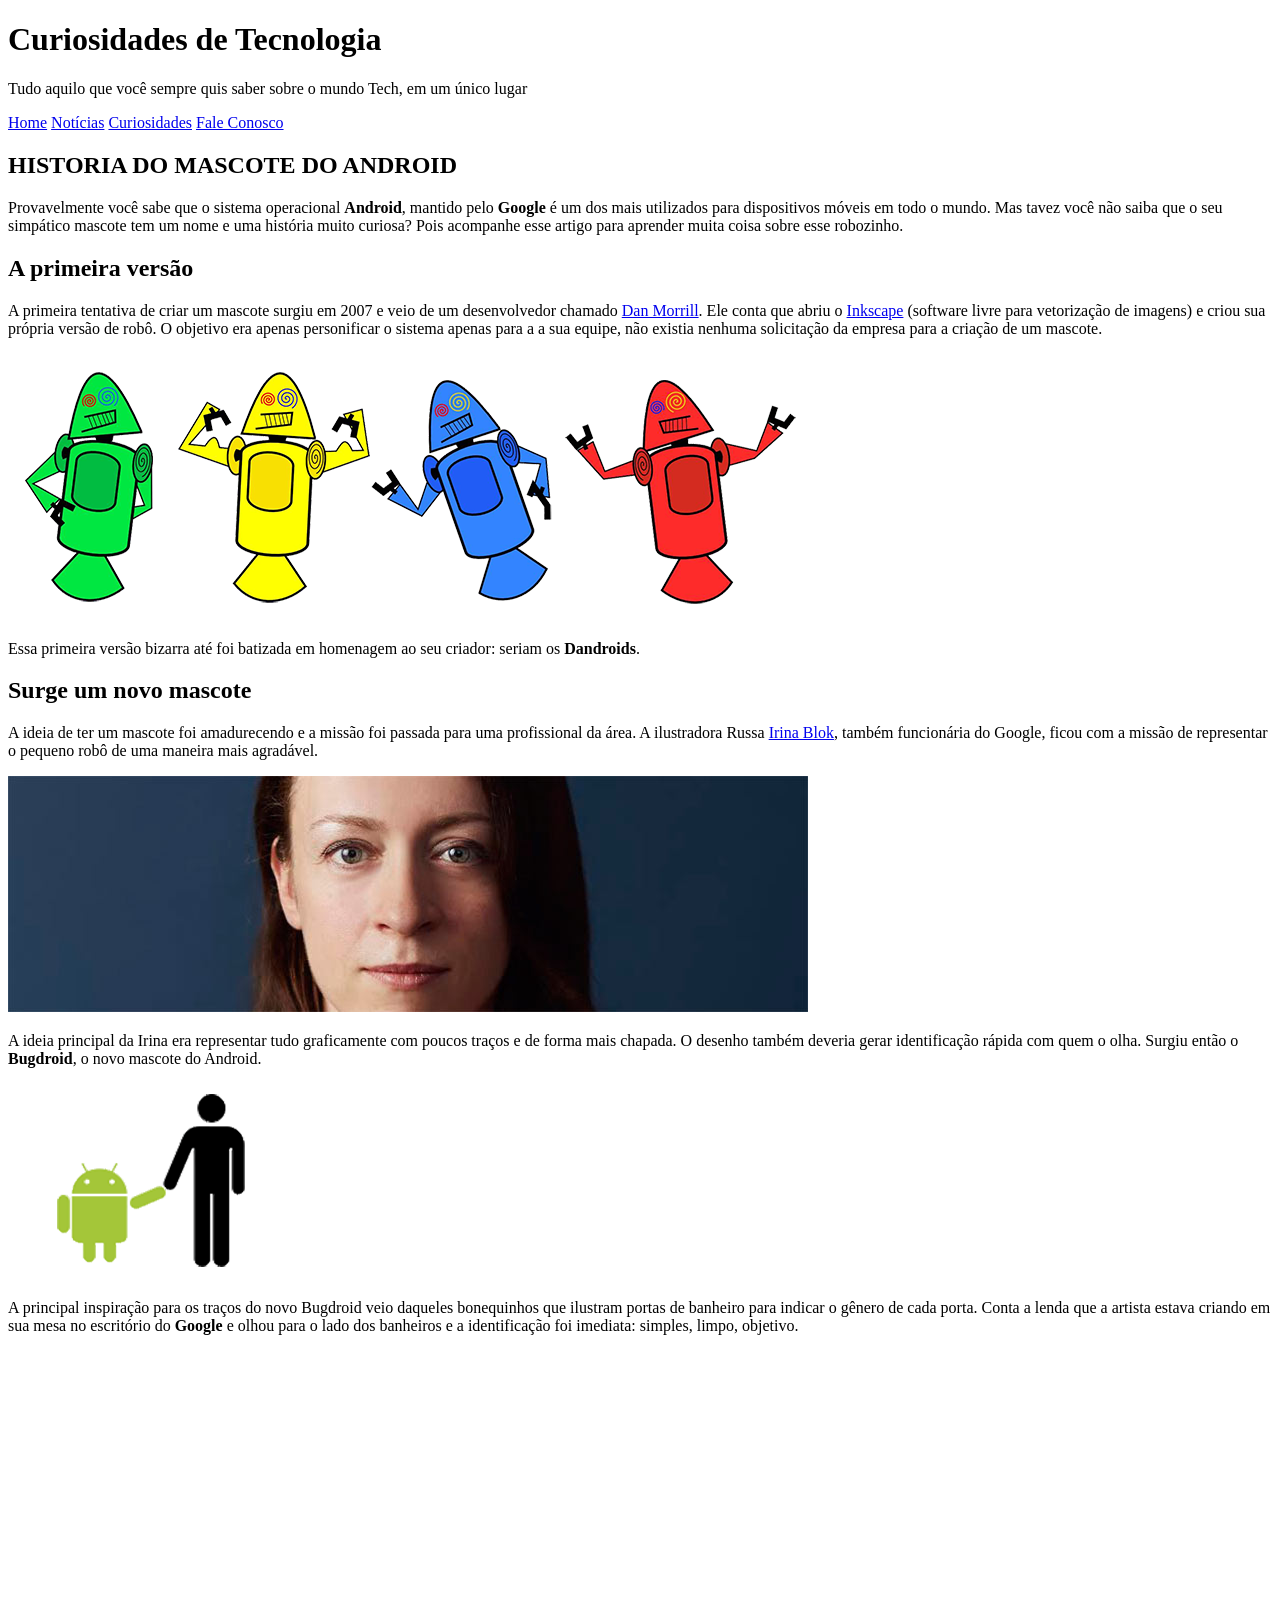
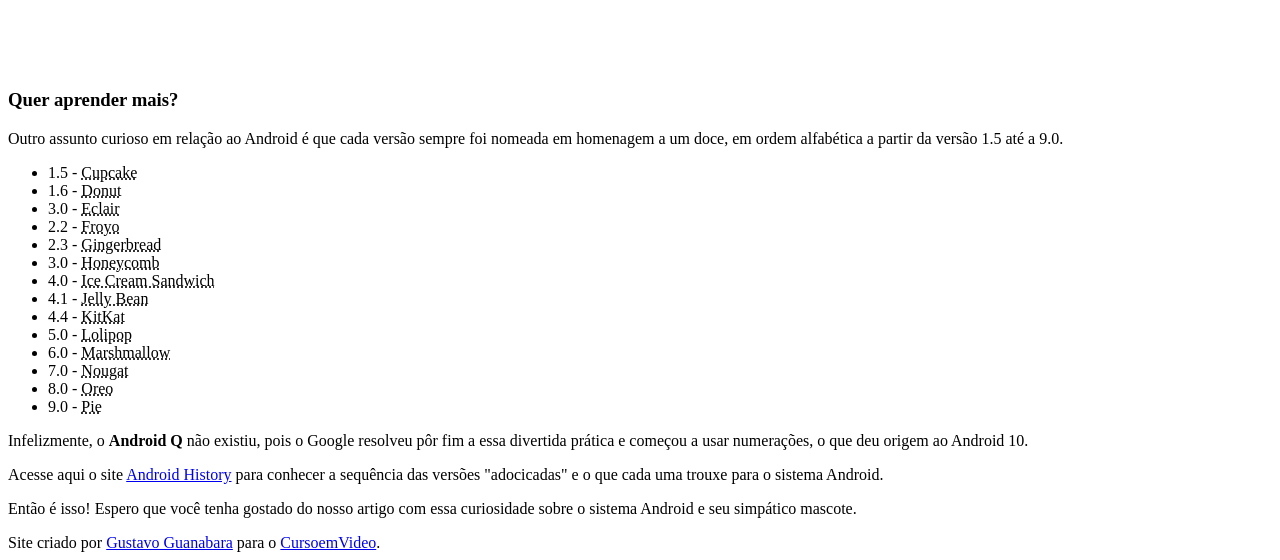
==== index.html.html @ 869e2143 "novo site" ====
<!DOCTYPE html>
<html lang="pt-br">
<head>
    <meta charset="UTF-8">
    <meta http-equiv="X-UA-Compatible" content="IE=edge">
    <meta name="viewport" content="width=device-width, initial-scale=1.0">
    <title>Como surgio o mascote do Android?</title>
    <link rel="shortcut icon" href="imagens/favicon.ico" type="image/x-icon">
    <link rel="stylesheet" href="style.css">
</head>
<body>
<header>
    <h1>Curiosidades de Tecnologia</h1>
    
    <p>Tudo aquilo que você sempre quis saber sobre o mundo Tech, em um único lugar</p>
</header>

<nav>
    <a href="#">Home</a>
    <a href="#">Notícias</a>
    <a href="#">Curiosidades</a>
    <a href="#">Fale Conosco</a>
</nav>

<main>
    <article>
        <h1>HISTORIA DO MASCOTE DO ANDROID</h1>
        
        <p>Provavelmente você sabe que o sistema operacional <strong>Android</strong>, mantido pelo <strong>Google</strong> é um dos mais utilizados para dispositivos móveis em todo o mundo. Mas tavez você não saiba que o seu simpático mascote tem um nome e uma história muito curiosa? Pois acompanhe esse artigo para aprender muita coisa sobre esse robozinho.</p>
        
        <h2>A primeira versão</h2>
        
        <p>A primeira tentativa de criar um mascote surgiu em 2007 e veio de um desenvolvedor chamado <a href="https://androidcommunity.com/dan-morrill-shows-us-the-android-mascot-that-almost-was-20130103/" target="_blank" class="externo">Dan Morrill</a>. Ele conta que abriu o <a href="https://inkscape.org/pt-br/" target="_blank" class="externo">Inkscape</a> (software livre para vetorização de imagens) e criou sua própria versão de robô. O objetivo era apenas personificar o sistema apenas para a a sua equipe, não existia nenhuma solicitação da empresa para a criação de um mascote.</p>
        
        <picture>
            <source media="(max-width: 670px)" srcset="imagens/dan-droids-pq.png">
            <img src="imagens/dan-droids.png" alt="primeiro Android"></picture>
        
        <p>
        Essa primeira versão bizarra até foi batizada em homenagem ao seu criador: seriam os <strong>Dandroids</strong>.
        </p>
        <h2>Surge um novo mascote</h2>
        
        <p>A ideia de ter um mascote foi amadurecendo e a missão foi passada para uma profissional da área. A ilustradora Russa <a href="https://www.irinablok.com/" target="_blank" class="externo">Irina Blok</a>, também funcionária do Google, ficou com a missão de representar o pequeno robô de uma maneira mais agradável.</p>
        
        <picture>
            <source media="(max-width: 670px)" srcset="imagens/irina-blok-pq.jpg">
            <img src="imagens/irina-blok.jpg" alt="irina blok"></picture>
        
        <p>A ideia principal da Irina era representar tudo graficamente com poucos traços e de forma mais chapada. O desenho também deveria gerar identificação rápida com quem o olha. Surgiu então o <strong>Bugdroid</strong>, o novo mascote do Android.</p>
        
        <img src="imagens/bugdroid.png" class="pequena" alt="Bugdroid">
        
        <p>A principal inspiração para os traços do novo Bugdroid veio daqueles bonequinhos que ilustram portas de banheiro para indicar o gênero de cada porta. Conta a lenda que a artista estava criando em sua mesa no escritório do <strong>Google</strong> e olhou para o lado dos banheiros e a identificação foi imediata: simples, limpo, objetivo.</p>
        
        <div><iframe width="560" height="315" src="https://www.youtube.com/embed/l2UDgpLz20M" title="YouTube video player" frameborder="0" allow="accelerometer; autoplay; clipboard-write; encrypted-media; gyroscope; picture-in-picture; web-share" allowfullscreen></iframe></div>
        
        <aside>
            <h3> Quer aprender mais?</h3>
            
            <p>Outro assunto curioso em relação ao Android é que cada versão sempre foi nomeada em homenagem a um doce, em ordem alfabética a partir da versão 1.5 até a 9.0.</p>
            
            <ul>
                <li>1.5 - <abbr title="Bolo de Copo">Cupcake</abbr></li>
                <li>1.6 - <abbr title="Rosquinha">Donut</abbr></li>
                <li>3.0 - <abbr title="Bomba">Eclair</abbr></li>
                <li>2.2 - <abbr title="Iorgute Congelado">Froyo</abbr></li>
                <li>2.3 - <abbr title="Biscoito de Gengibre">Gingerbread</abbr></li>
                <li>3.0 - <abbr title="Favo de Mel">Honeycomb</abbr></li>
                <li>4.0 - <abbr title="Saunduiche de Sorvete">Ice Cream Sandwich</abbr></li>
                <li>4.1 - <abbr title="Jujuba">Jelly Bean</abbr></li>
                <li>4.4 - <abbr title="KitKat"> KitKat</abbr></li>
                <li>5.0 - <abbr title="Pirulito">Lolipop</abbr></li>
                <li>6.0 - <abbr title="Marshmallow">Marshmallow</abbr></li>
                <li>7.0 - <abbr title="Torrone">Nougat</abbr></li>
                <li>8.0 - <abbr title="Oreo">Oreo</abbr></li>
                <li>9.0 - <abbr title="Torta">Pie</abbr></li>
            </ul>
            
            <p>Infelizmente, o <strong>Android Q</strong> não existiu, pois o Google resolveu pôr fim a essa divertida prática e começou a usar numerações, o que deu origem ao Android 10.</p>
            
            
            <p>
            Acesse aqui o site <a href="https://www.android.com/intl/en-uk/history/#donut" target="_blank" class="externo">Android History</a> para conhecer a sequência das versões "adocicadas" e o que cada uma trouxe para o sistema Android.
            </p>
            
        </aside>
        
        <P>Então é isso! Espero que você tenha gostado do nosso artigo com essa curiosidade sobre o sistema Android e seu simpático mascote.</P>
    </article>
</main>
         
<footer>Site criado por <a href="https://github.com/gustavoguanabara">Gustavo Guanabara</a> para o <a href="https://www.youtube.com/results?search_query=curso+em+video">CursoemVideo</a>.</footer>
</body>
</html>
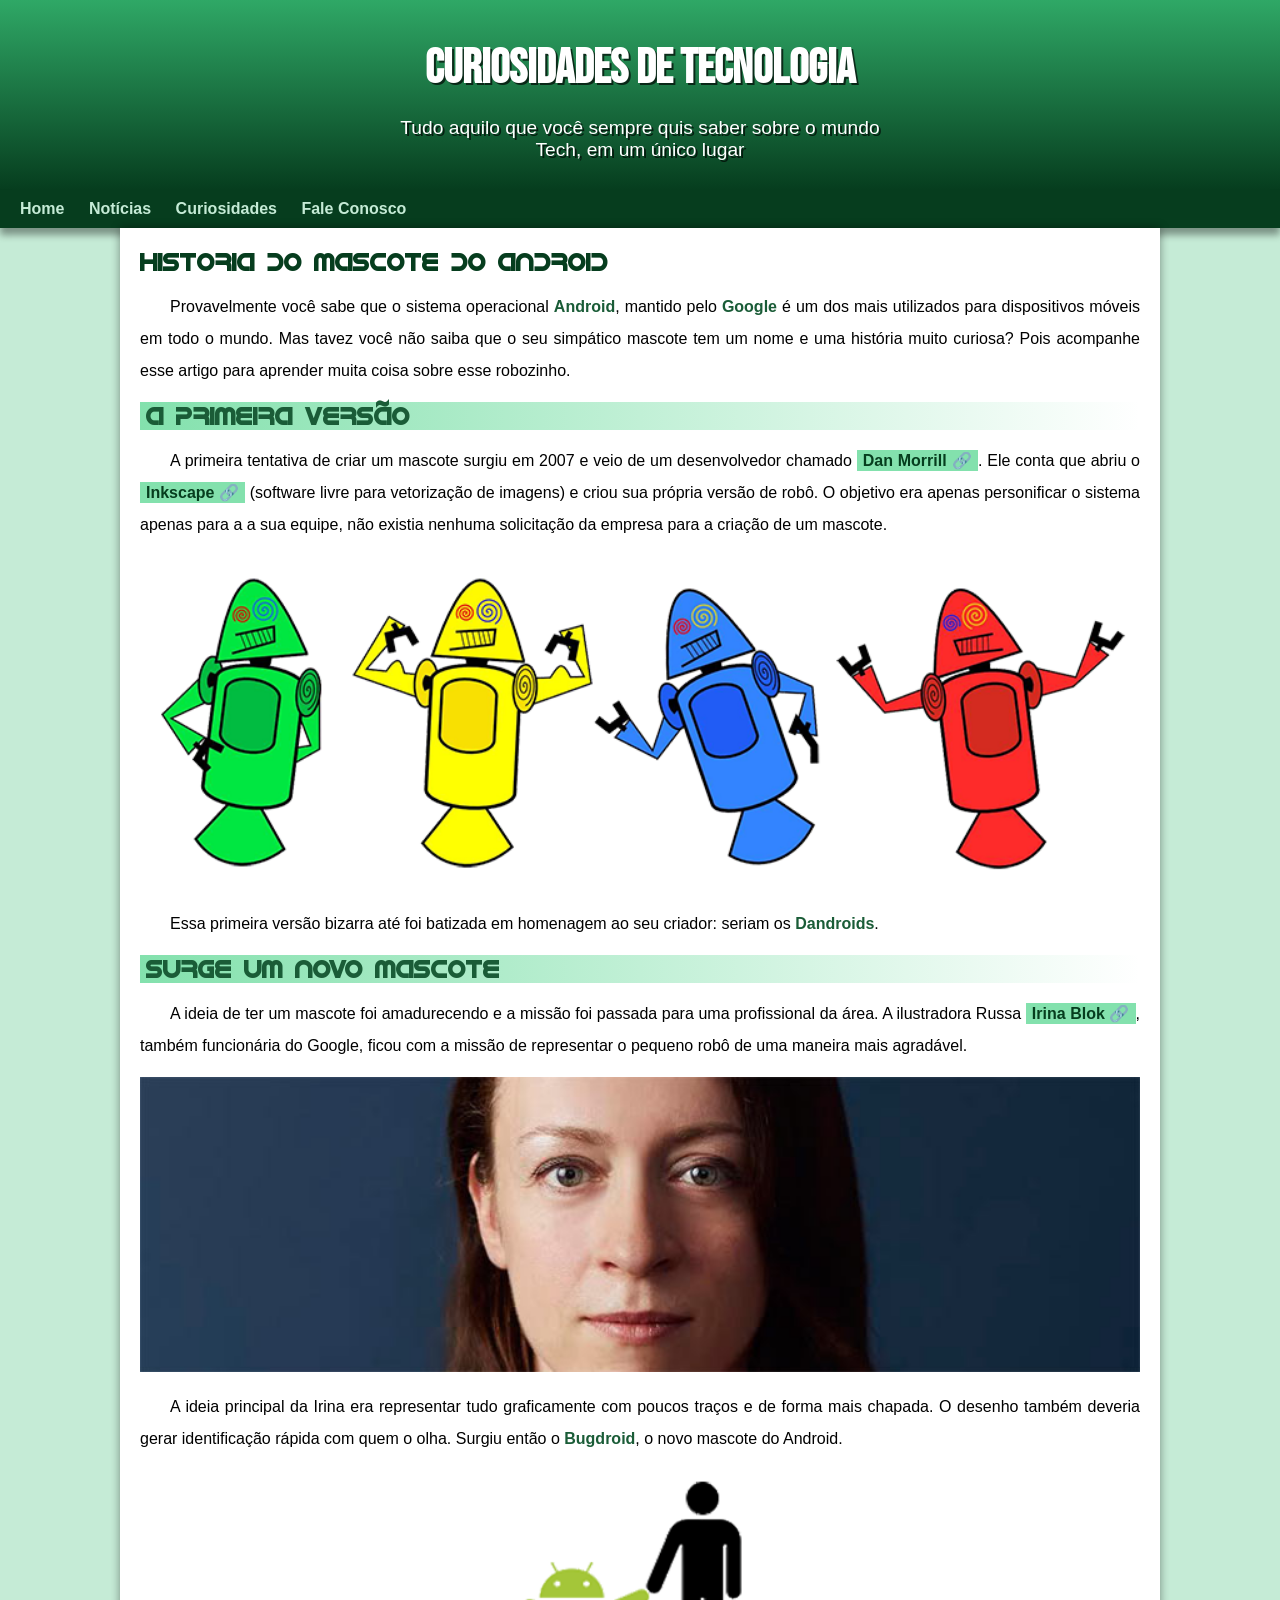
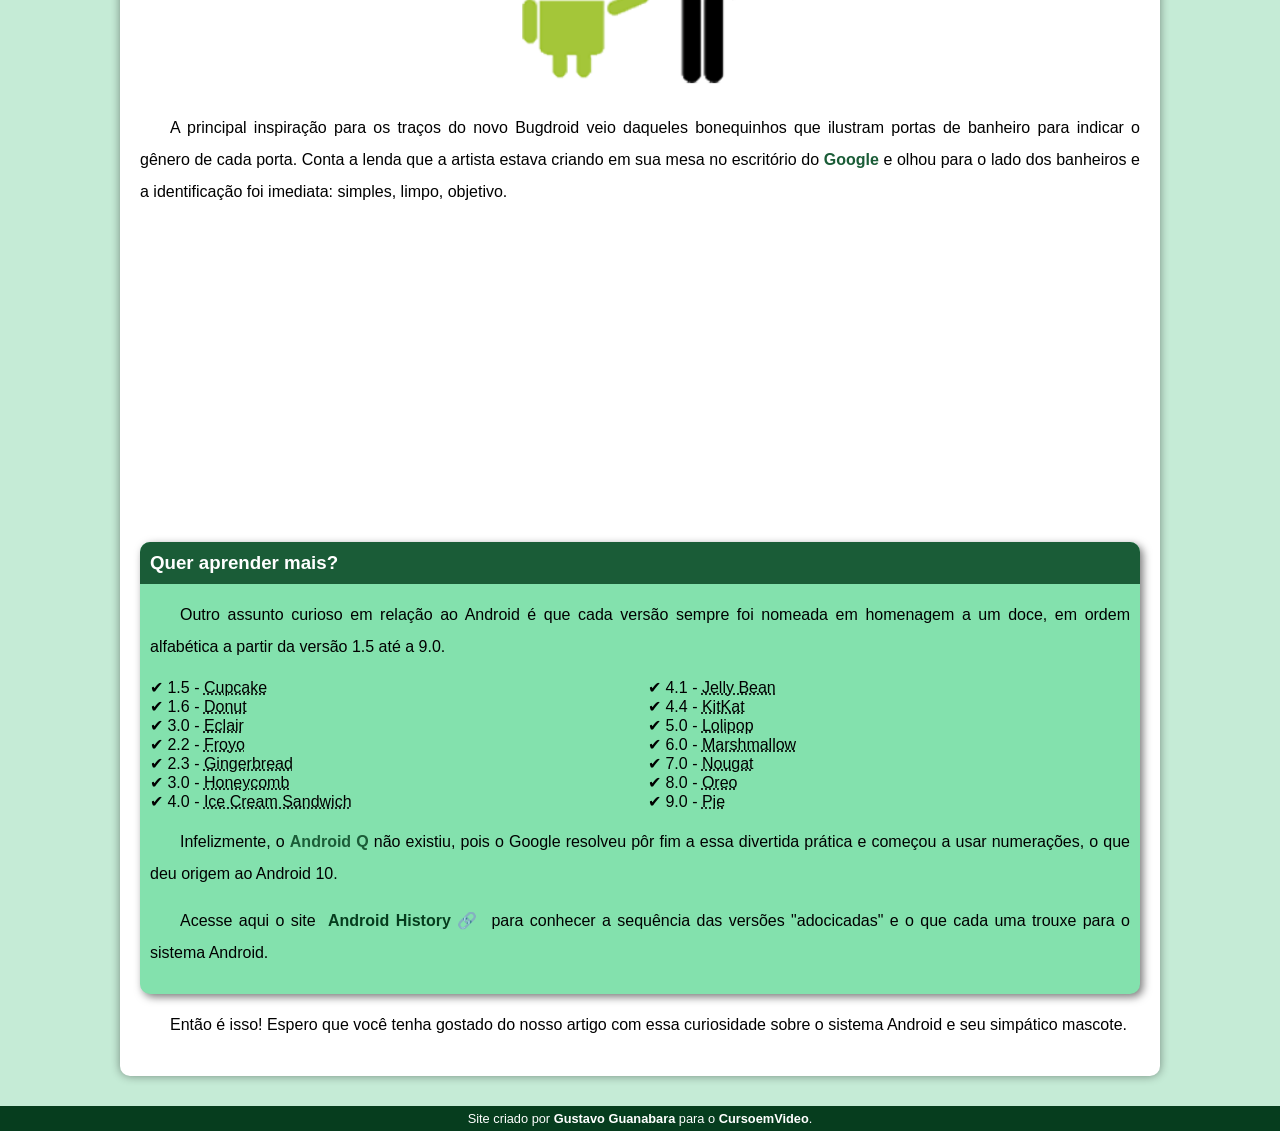
==== commit 0ade75ba: "mudança no link" ====
--- a/index.html.html
+++ b/index.html.html
@@ -6,7 +6,7 @@
     <meta name="viewport" content="width=device-width, initial-scale=1.0">
     <title>Como surgio o mascote do Android?</title>
     <link rel="shortcut icon" href="imagens/favicon.ico" type="image/x-icon">
-    <link rel="stylesheet" href="style.css">
+    <link rel="stylesheet" href="estilo/style.css">
 </head>
 <body>
 <header>
--- a/estilo/style.css
+++ b/estilo/style.css
@@ -0,0 +1,198 @@
+@charset "UTF-8";
+
+@import url('https://fonts.googleapis.com/css2?family=Bebas+Neue&display=swap');
+
+@font-face {
+    font-family: 'Android';
+    src: url(../fontes/idroid.otf) format(opentype);
+    font-weight: normal;
+}
+
+:root /*Raiz do codigo, declaração de variaveis*/{
+--cor0: #c5ebd6;
+--cor1: #83e1ad;
+--cor2: #3ddc84;
+--cor3: #2fa866;
+--cor4: #1a5c37;
+--cor5: #063d1e;
+
+--fonte-padrao: Arial, Verdana, Helvetica, sans-serif;
+--font-destaque: 'Bebas Neue' , cursive;
+--fonte-android: 'Android', cursive;
+}
+
+* /* (*) - Configuração geral*/{
+    margin: 0px;
+    padding: 0px;
+}
+
+body{
+    background-color: #c5ebd6;
+    font-family: var(--fonte-padrao);
+}
+a.externo::after{
+    content: '\00A0\1F517';
+
+}
+
+header{
+    background-image: linear-gradient(to bottom, var(--cor3), var(--cor5));
+    min-height: 150px; /*Altura*/
+    text-align: center; /*Centralizar*/
+    padding-top: 40px;
+}
+
+header > h1{
+    color: white;
+    font-family:var(--font-destaque);
+    font-size: 3em; /*Tamanho da fonte*/
+    margin-bottom: 20px;
+    text-shadow: 2px 2px 0px rgba(0, 0, 0, 0.671);
+}
+
+header > p {
+    font-family: var(--fonte-padrao);
+    font-size: 1.2em;
+    color: white;
+    max-width: 500px;
+    padding-right: 10px;
+    padding-left: 10px;
+    margin: auto;
+    margin-bottom: 20px;
+    text-shadow: 2px 2px 0px rgba(0, 0, 0, 0.671);
+}
+
+nav{
+    background-color: var(--cor5);
+    padding: 10px;
+    box-shadow: 0px 7px 7px rgba(0, 0, 0, 0.377);
+}
+
+nav > a {
+    color: var(--cor0);
+    padding: 10px;
+    border-radius: 5px; /*Raio da Borda*/
+    text-decoration: none; /*Decoração abaixo do texto */
+    font-weight: bold; /*Espessura da fonte*/
+    transition-duration: .5s;/*Duração da Transição*/
+}
+
+nav > a:hover{
+    background-color: var(--cor3);
+    color: var(--cor5);
+}
+
+main /*Principal*/{
+    min-width: 300px; /*minimo de Largura */
+    max-width: 1000px; /*Maximo de Largura*/
+    margin: auto; /*Margem Auto: Centraliza o texto em multiplas telas de aparelhos*/
+    margin-bottom: 30px;
+    padding: 20px; /*preeenchimento*/
+    background-color: white; /*Cor de fundo*/
+    box-shadow: 0px 0px 10px rgba(0, 0, 0, 0.411);/*Sombra*/
+    border-bottom-left-radius: 10px;
+    border-bottom-right-radius: 10px;
+}
+
+main h1{
+    color: var(--cor5);/*Cor da fonte*/
+    font-family: var(--fonte-android);/*Tipo da fonte*/
+}
+main h2{
+    font-family: var(--fonte-android);
+    color: var(--cor4);
+    font-size: 1.3;
+    background-image: linear-gradient(to right, var(--cor1), transparent);
+    text-indent: 6px;
+}
+
+main p{
+    margin: 15px 0px; /* margem*/
+    text-align: justify;/* Alinhamento do texto*/
+    text-indent: 30px; /*Espaço antes dos paragrafos*/
+    font-size: 1em;
+    line-height: 2em; /*Despaçamento entre os paragrafos do texto*/
+}
+
+main strong {
+    color: var(--cor4);
+    font-weight: bold;
+}
+
+main a {
+    text-decoration: none;
+    font-weight: bold;
+    color: var(--cor5);
+    background-color: var(--cor1);
+    padding: 2px 6px;
+}
+
+main a:hover{
+    text-decoration: underline;
+    color: var(--cor4);
+}
+
+main img{
+    width: 100%;
+}
+
+main img.pequena{
+    max-width: 350px;
+    display: block;
+    margin: auto;
+}
+
+div.video{
+    background-color: var(--cor5);
+    margin: 0px -20px 30px -20px;
+    padding: 20px;
+    padding-bottom: 59%;
+    position: relative;
+}
+
+div.video > iframe {
+    position: absolute;
+    top: 5%;
+    left: 5%;
+    width: 90%;
+    height: 90%;
+}
+
+aside{
+    background-color: var(--cor1);
+    padding: 10px;
+    border-radius: 10px;
+    box-shadow: 3px 3px 8px rgba(0, 0, 0, 0.527);
+}
+
+aside > h3{
+    background-color: var(--cor4);
+    color: white;
+    padding: 10px;
+    margin: -10px -10px 0px -10px;
+    border-radius: 10px 10px 0px 0px;
+}
+
+aside ul {
+    list-style-type: '\2714\00a0';
+    list-style-position: inside;
+    columns: 2;
+}
+footer{
+    background-color:var(--cor5);
+    color: white;
+    text-align: center;
+    font-size: 0.8em;
+    padding: 5px;
+}
+
+footer a {
+    color: white;
+    font-weight: bolder;
+    text-decoration: none;
+}
+
+footer a:hover{
+    text-decoration: underline;
+    color: var(--cor1);
+}
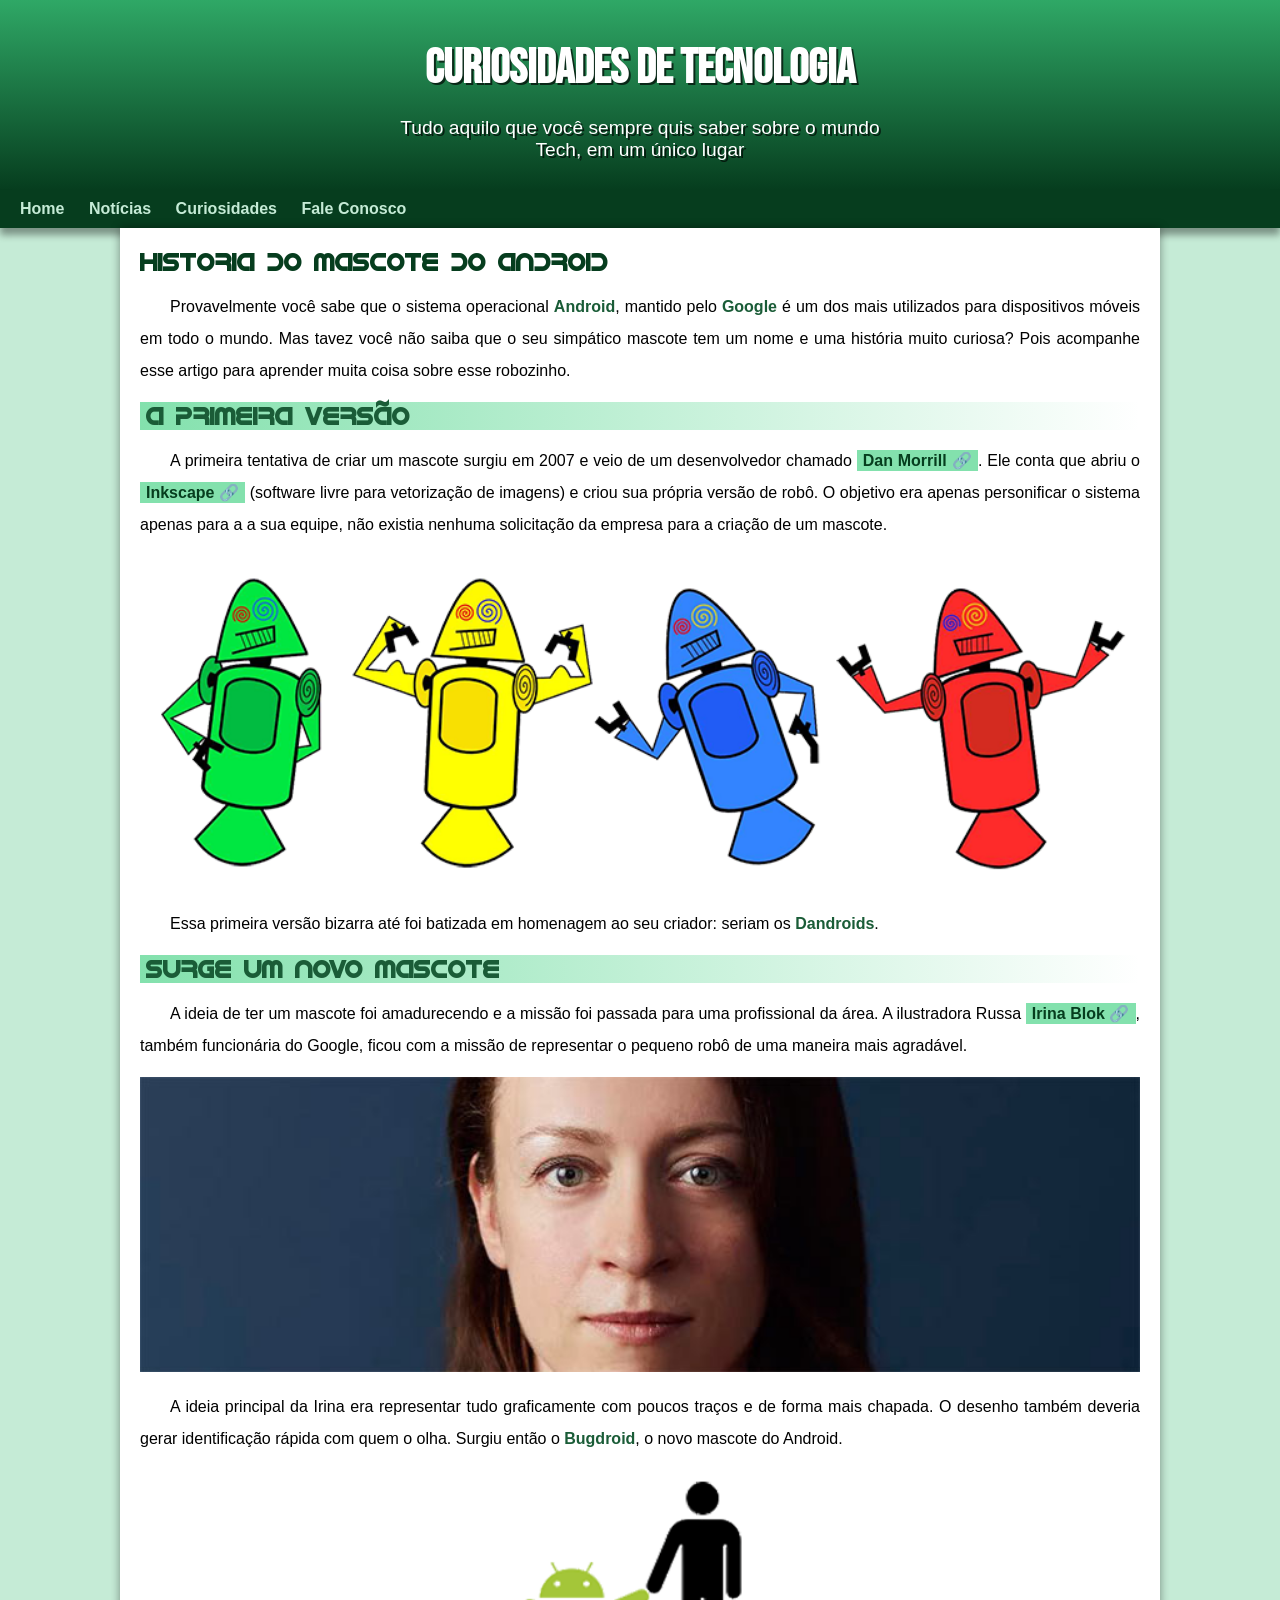
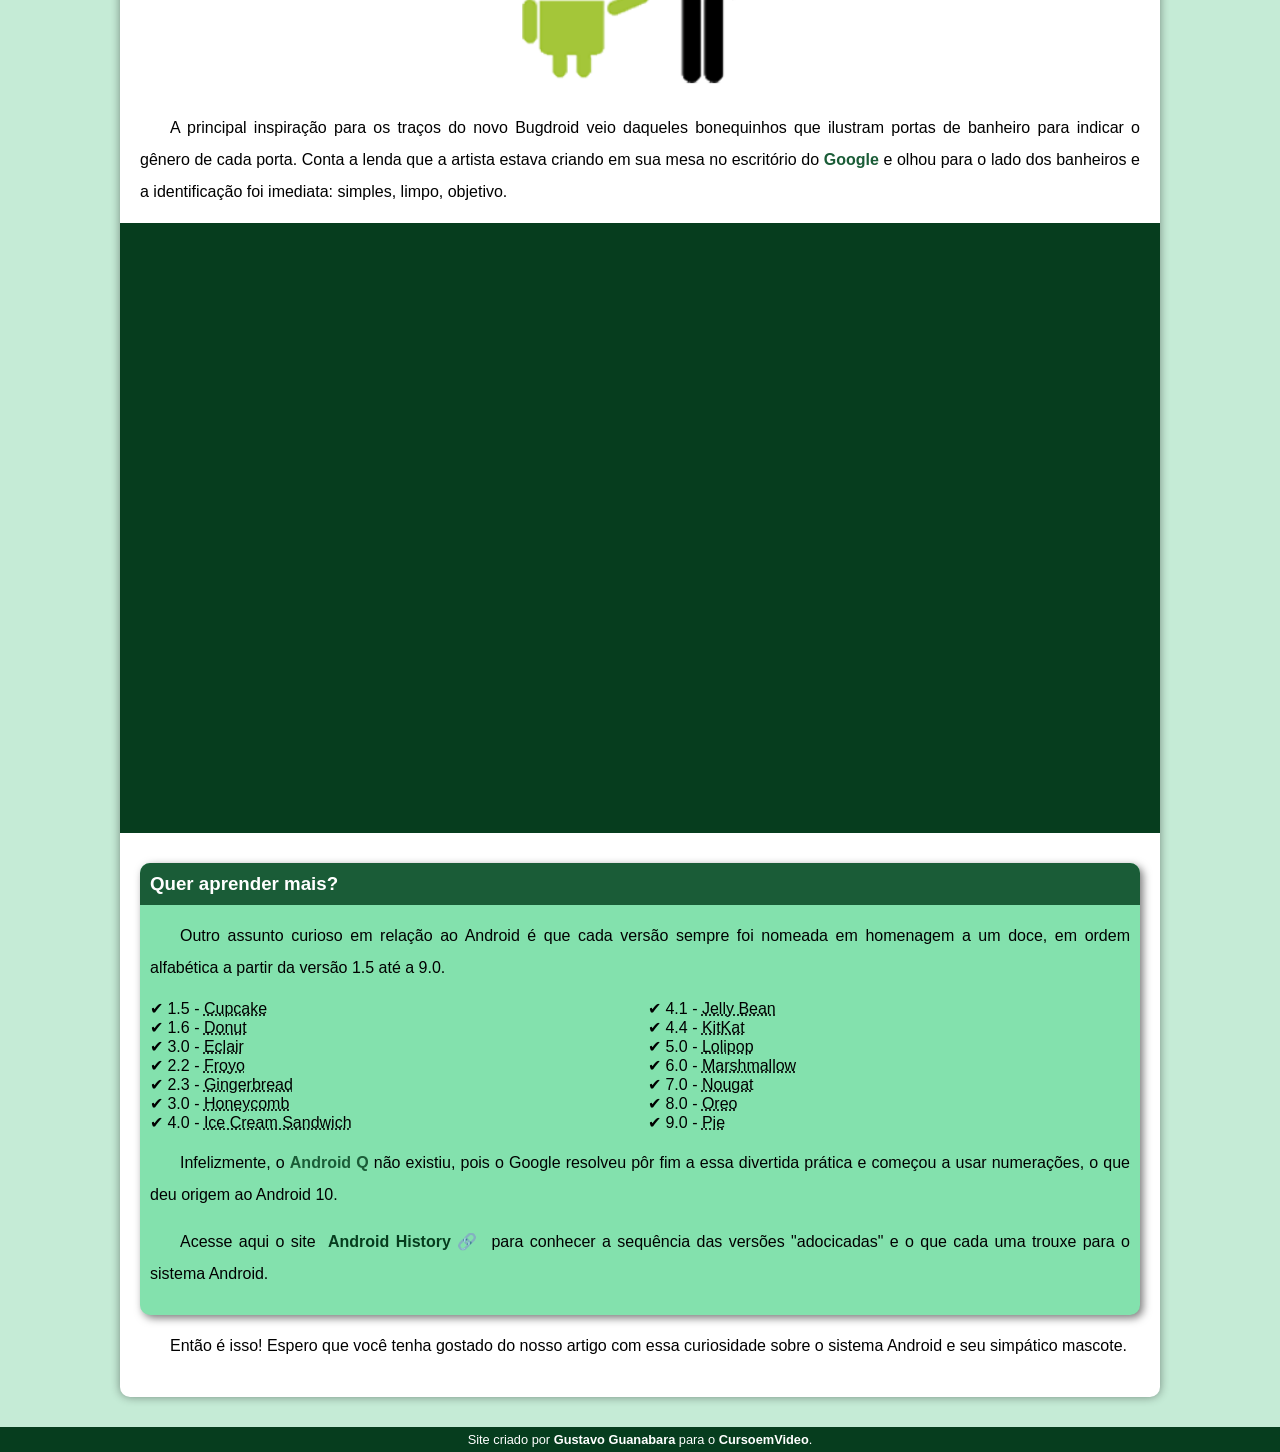
==== commit 6a48e64b: "Declaração da class video" ====
--- a/index.html.html
+++ b/index.html.html
@@ -53,7 +53,7 @@
         
         <p>A principal inspiração para os traços do novo Bugdroid veio daqueles bonequinhos que ilustram portas de banheiro para indicar o gênero de cada porta. Conta a lenda que a artista estava criando em sua mesa no escritório do <strong>Google</strong> e olhou para o lado dos banheiros e a identificação foi imediata: simples, limpo, objetivo.</p>
         
-        <div><iframe width="560" height="315" src="https://www.youtube.com/embed/l2UDgpLz20M" title="YouTube video player" frameborder="0" allow="accelerometer; autoplay; clipboard-write; encrypted-media; gyroscope; picture-in-picture; web-share" allowfullscreen></iframe></div>
+        <div class="video"><iframe width="560" height="315" src="https://www.youtube.com/embed/l2UDgpLz20M" title="YouTube video player" frameborder="0" allow="accelerometer; autoplay; clipboard-write; encrypted-media; gyroscope; picture-in-picture; web-share" allowfullscreen></iframe></div>
         
         <aside>
             <h3> Quer aprender mais?</h3>
